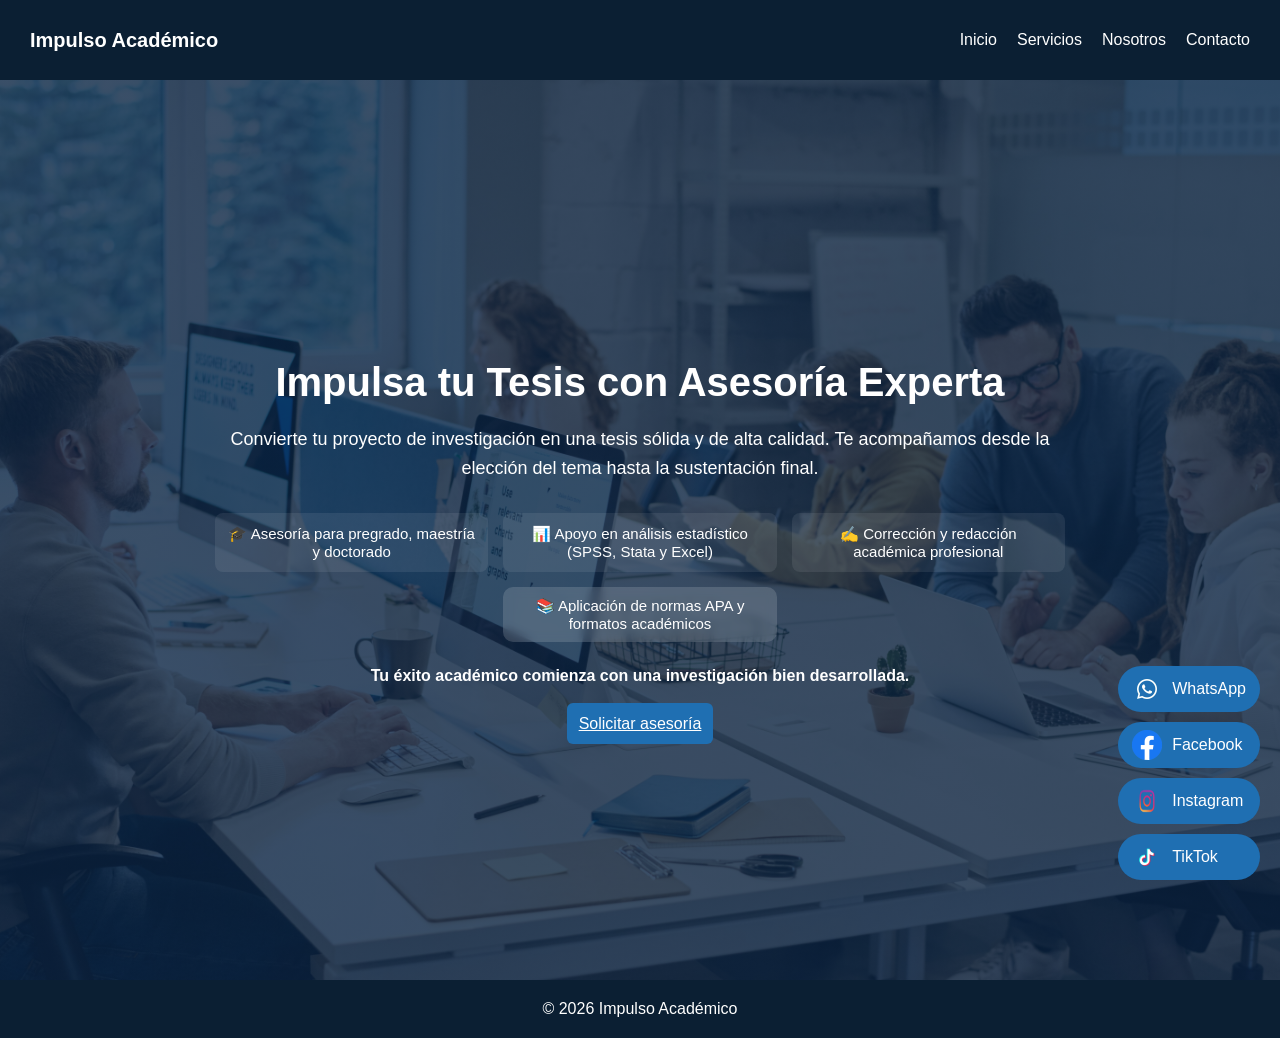
==== index.html @ d42a7072 "fg sd" ====
<!DOCTYPE html>
<html lang="es"><head>
<meta charset="UTF-8"><meta name="viewport" content="width=device-width, initial-scale=1.0">
<link rel="icon" type="image/x-icon" href="img/iconito.png">
<title>Impulso Académico</title>
<link rel="stylesheet" href="css/style.css"></head>
<body>

<header class="header">
  <div class="logo">Impulso Académico</div>
  <nav>
    <ul class="nav-links">
      <li><a href="index.html">Inicio</a></li>
      <li><a href="servicios.html">Servicios</a></li>
      <li><a href="nosotros.html">Nosotros</a></li>
      <li><a href="contacto.html">Contacto</a></li>
    </ul>
    <button class="hamburger" onclick="toggleMenu()">☰</button>
  </nav>
</header>

<!--<section class="hero-bg">
<div class="contenido">
  
<h1>Impulso Académico</h1>
<p>Asesoría académica profesional para pregrado y posgrado</p>
<a href="contacto.html" class="btn">Solicitar asesoría</a>
</div>
</section> -->
<section class="hero">

  <div class="hero-content">

    <h1>Impulsa tu Tesis con Asesoría Experta</h1>

    <p class="hero-sub">
      Convierte tu proyecto de investigación en una tesis sólida y de alta calidad.
      Te acompañamos desde la elección del tema hasta la sustentación final.
    </p>

    <div class="hero-beneficios">

      <div class="beneficio">
        🎓 Asesoría para pregrado, maestría y doctorado
      </div>

      <div class="beneficio">
        📊 Apoyo en análisis estadístico (SPSS, Stata y Excel)
      </div>

      <div class="beneficio">
        ✍️ Corrección y redacción académica profesional
      </div>

      <div class="beneficio beneficio-centro">
        📚 Aplicación de normas APA y formatos académicos
      </div>

    </div>

    <p class="hero-final">
      Tu éxito académico comienza con una investigación bien desarrollada.
    </p>
<div class="contenido"> 
    <a href="contacto.html" class="btn">Solicitar asesoría</a>

  </div>

</section>

<div class="social-float">
  <a href="https://wa.me/+51953697434">
    <img src="img/whasap.png"><span>WhatsApp</span>
  </a>
  <a href="https://www.facebook.com/profile.php?id=61586263905668">
    <img src="img/facebook1.png"><span>Facebook</span>
  </a>
  <a href="https://www.instagram.com/impulso_academico2026/">
    <img src="img/imstagram.png"><span>Instagram</span>
  </a>
  <a href="https://www.tiktok.com/@impulsoacademico00">
    <img src="img/titok.png"><span>TikTok</span>
  </a>
</div>
<footer class='footer'>© 2026 Impulso Académico</footer>
<script src="js/script.js"></script>
</body></html>
---- css/style.css ----
/*
*{box-sizing:border-box}
body{margin:0;font-family:Arial;background:#0E2A47;color:#fff}
.header{display:flex;justify-content:space-between;align-items:center;padding:15px;background:#0B1F33}
.nav-links{list-style:none;display:flex;gap:20px}
.nav-links a{color:#fff;text-decoration:none}
.hamburger{display:none;background:none;border:none;color:#fff;font-size:26px}
.hero-bg,.nosotros-bg,.contacto-bg{
min-height:100vh;
background-size:cover;
background-position:center;
display:flex;
align-items:center;
justify-content:center;
text-align:center;
padding:20px}
.hero-bg{background:linear-gradient(rgba(14,42,71,.78),
    rgba(14,42,71,.78)),
    url('../img/hero.jpg')}
.nosotros-bg{background:linear-gradient(rgba(11,31,51,.85),rgba(11,31,51,.85)),url('../img/nosotros.jpg')}
.contacto-bg{background:linear-gradient(rgba(14,42,71,.88),rgba(14,42,71,.88)),url('../img/contacto.jpg')}
.contenido{max-width:900px}
.btn{background:#1F6FB2;color:#fff;padding:12px 25px;border-radius:6px;text-decoration:none;border:none}
.section{padding:60px 20px;text-align:center}
.cards{display:flex;gap:20px;flex-wrap:wrap;justify-content:center}
.card{background:#0B1F33;border-radius:10px;overflow:hidden;width:300px}
.card img{width:100%}
.social-float{position:fixed;right:20px;bottom:20px;display:flex;flex-direction:column;gap:10px;z-index:999}
.social-float a{display:flex;align-items:center;gap:10px;background:#1F6FB2;padding:8px 14px;border-radius:30px;color:#fff;text-decoration:none}
.social-float img{width:32px;height:32px}
.footer{text-align:center;padding:20px;background:#0B1F33}
@media(max-width:768px){
.nav-links{display:none;flex-direction:column;background:#0B1F33;position:absolute;right:20px;top:70px;padding:15px}
.nav-links.active{display:flex}
.hamburger{display:block}}*/
*{box-sizing:border-box}
body{margin:0;font-family:Arial,Helvetica,sans-serif;background:#0E2A47;color:#fff}

.header{
  display:flex;
  justify-content:space-between;
  align-items:center;
  padding:15px 30px;
  background:#0B1F33
}
.logo{font-size:20px;font-weight:bold}
.nav-links{list-style:none;display:flex;gap:20px}
.nav-links a{color:#fff;text-decoration:none}
.hamburger{display:none;background:none;border:none;color:#fff;font-size:26px}

.hero-bg,.nosotros-bg,.contacto-bg{
  min-height:80vh;
  background-size:cover;
  background-position:center;
  display:flex;
  align-items:center;
  justify-content:center;
  text-align:center;
  padding:40px 20px
}
.hero-bg{
 min-height: 100vh;
  background:
    linear-gradient(rgba(14,42,71,.7),rgba(14,42,71,.7)),
    url("../img/hero.jpg") center/cover;
  display: flex;
  justify-content: center;
  align-items: center;
  color: white;
  text-align: center;
}
.nosotros-bg{
    min-height: 100vh;
  background:
  linear-gradient(rgba(11,31,51,.85),rgba(11,31,51,.85)),
  url('../img/nosotros.jpg') center/cover;
  display: flex;
  justify-content: center;
  align-items: center;
  color: white;
  text-align: center;

}
.contacto-bg{
    min-height: 100vh;
  background:
  linear-gradient(rgba(14,42,71,.88),rgba(14,42,71,.88)),
  url('../img/contacto.jpg') center/cover;
  display: flex;
  justify-content: center;
  align-items: center;
  color: white;
  text-align: center;
}

.container{max-width:900px;width:100%}
.section{
    padding:70px 20px;text-align:center;
     min-height: 100vh;
  padding: 80px 20px;
  background: linear-gradient(
      rgba(10, 35, 66, 0.85),
      rgba(10, 35, 66, 0.85)
    ),
    url("../img/servicios.jpg") center / cover no-repeat;
  text-align: center;
  color: #fff;
}
.intro{max-width:700px;margin:0 auto 40px}

.cards{
  display:flex;
  gap:25px;
  flex-wrap:wrap;
  justify-content:center
}
.card{
  background:#0B1F33;
  border-radius:12px;
  overflow:hidden;
  width:300px
}
.card img{width:100%;display:block}
.card h3{margin:15px}
.card p{margin:0 15px 20px}

.contact-form{
  max-width:420px;
  margin:30px auto 0;
  display:flex;
  flex-direction:column;
  gap:15px
}
.contact-form input,
.contact-form textarea{
  padding:12px;
  border-radius:6px;
  border:none
}

.btn{
  background:#1F6FB2;
  color:#fff;
  padding:12px;
  border:none;
  border-radius:6px;
  cursor:pointer
}

.social-float{
  position:fixed;
  right:20px;
  bottom:20px;
  display:flex;
  flex-direction:column;
  gap:10px;
  z-index:999
}
.social-float a{
  display:flex;
  align-items:center;
  gap:10px;
  background:#1F6FB2;
  padding:8px 14px;
  border-radius:30px;
  color:#fff;
  text-decoration:none
}
.social-float img{width:30px;height:30px}

.footer{
  text-align:center;
  padding:20px;
  background:#0B1F33
}

@media(max-width:768px){
  .nav-links{
    display:none;
    flex-direction:column;
    background:#0B1F33;
    position:absolute;
    right:20px;
    top:70px;
    padding:15px
  }
  .nav-links.active{display:flex}
  .hamburger{display:block}
}
/* HERO INICIO */

.hero{
min-height:100vh;

display:flex;
align-items:center;
justify-content:center;

padding:80px 20px;

background:
linear-gradient(rgba(10,35,66,0.80),rgba(10,35,66,0.80)),
url("../img/hero.jpg") center/cover no-repeat;

color:white;
text-align:center;
}

.hero-content{
max-width:850px;
}

.hero h1{
font-size:40px;
margin-bottom:20px;
}

.hero-sub{
font-size:18px;
margin-bottom:30px;
line-height:1.6;
}

.hero-beneficios{
display:grid;
grid-template-columns:repeat(auto-fit,minmax(250px,1fr));
gap:15px;
margin-bottom:25px;
}

.beneficio{
background:rgba(255,255,255,0.08);
padding:12px;
border-radius:8px;
font-size:15px;
}

.hero-final{
font-weight:600;
margin-bottom:30px;
}

.btn-hero{
background:#2aa7ff;
padding:12px 25px;
color:white;
text-decoration:none;
border-radius:6px;
font-weight:bold;
transition:0.3s;
}

.btn-hero:hover{
background:#1b86d1;
}
.beneficio-centro{
  grid-column: 2;
  background: rgba(255,255,255,0.15);
  padding: 10px 15px;
  border-radius: 10px;
  text-align: center;
  color: white;
  backdrop-filter: blur(5px);
}
.quienes{
  max-width: 700px;
  margin: auto;
  text-align: center;
  line-height: 1.6;
}
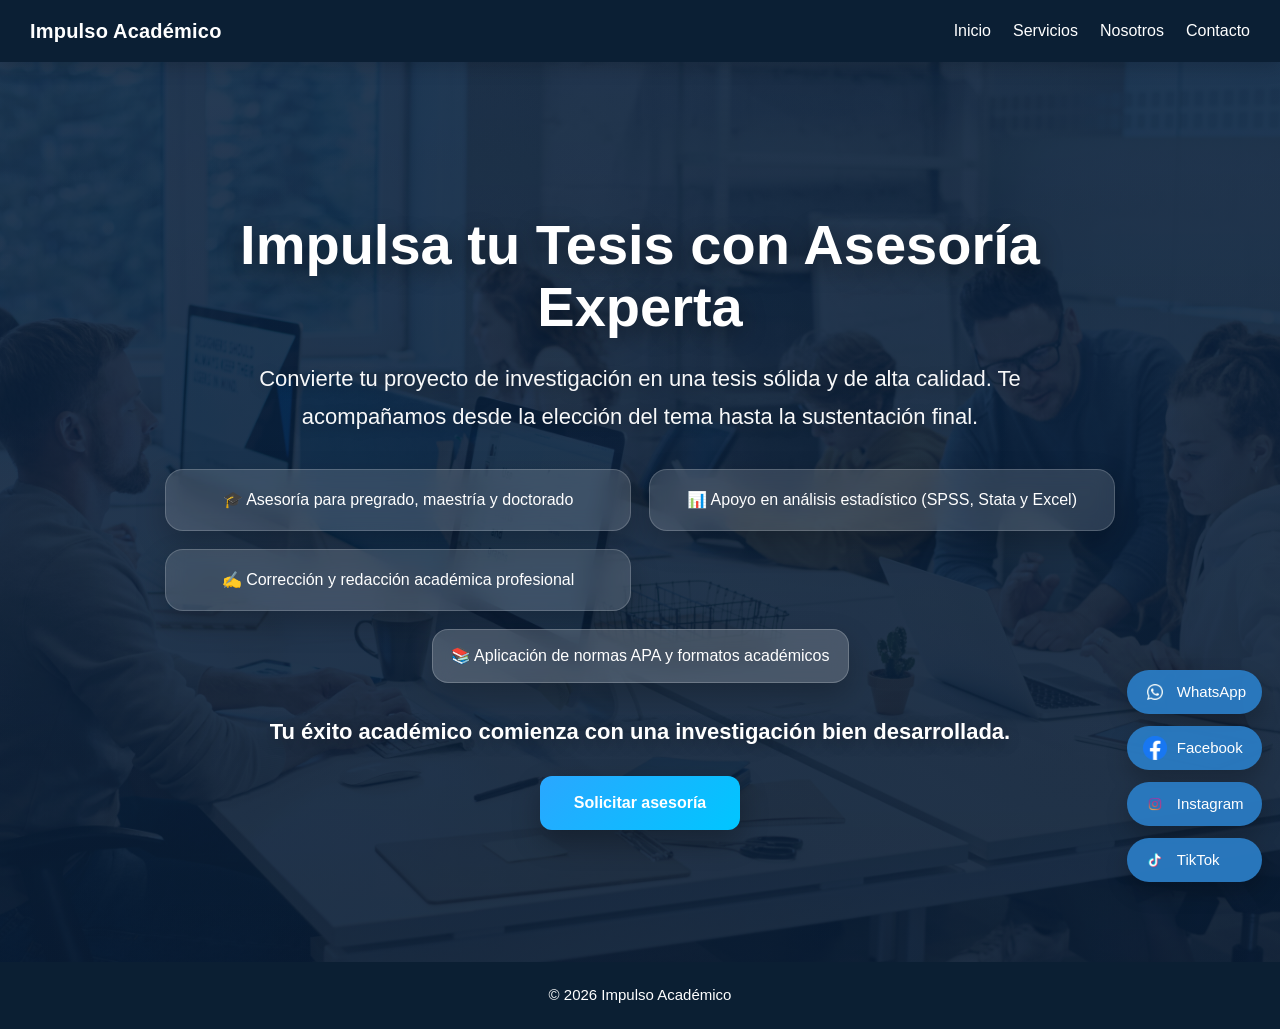
==== commit 25c53e28: "COORRECION CUARTA" ====
--- a/index.html
+++ b/index.html
@@ -1,87 +1,90 @@
 <!DOCTYPE html>
-<html lang="es"><head>
-<meta charset="UTF-8"><meta name="viewport" content="width=device-width, initial-scale=1.0">
-<link rel="icon" type="image/x-icon" href="img/iconito.png">
-<title>Impulso Académico</title>
-<link rel="stylesheet" href="css/style.css"></head>
+<html lang="es">
+<head>
+  <meta charset="UTF-8">
+  <meta name="viewport" content="width=device-width, initial-scale=1.0">
+  <link rel="icon" type="image/x-icon" href="img/iconito.png">
+  <title>Impulso Académico</title>
+  <link rel="stylesheet" href="css/style.css">
+</head>
 <body>
 
-<header class="header">
-  <div class="logo">Impulso Académico</div>
-  <nav>
-    <ul class="nav-links">
-      <li><a href="index.html">Inicio</a></li>
-      <li><a href="servicios.html">Servicios</a></li>
-      <li><a href="nosotros.html">Nosotros</a></li>
-      <li><a href="contacto.html">Contacto</a></li>
-    </ul>
-    <button class="hamburger" onclick="toggleMenu()">☰</button>
-  </nav>
-</header>
+  <header class="header">
+    <div class="logo">Impulso Académico</div>
+    <nav>
+      <ul class="nav-links">
+        <li><a href="index.html">Inicio</a></li>
+        <li><a href="servicios.html">Servicios</a></li>
+        <li><a href="nosotros.html">Nosotros</a></li>
+        <li><a href="contacto.html">Contacto</a></li>
+      </ul>
+      <button class="hamburger" onclick="toggleMenu()">☰</button>
+    </nav>
+  </header>
 
-<!--<section class="hero-bg">
-<div class="contenido">
-  
-<h1>Impulso Académico</h1>
-<p>Asesoría académica profesional para pregrado y posgrado</p>
-<a href="contacto.html" class="btn">Solicitar asesoría</a>
-</div>
-</section> -->
-<section class="hero">
+  <section class="hero">
+    <div class="hero-content">
 
-  <div class="hero-content">
+      <h1>Impulsa tu Tesis con Asesoría Experta</h1>
 
-    <h1>Impulsa tu Tesis con Asesoría Experta</h1>
+      <p class="hero-sub">
+        Convierte tu proyecto de investigación en una tesis sólida y de alta calidad.
+        Te acompañamos desde la elección del tema hasta la sustentación final.
+      </p>
 
-    <p class="hero-sub">
-      Convierte tu proyecto de investigación en una tesis sólida y de alta calidad.
-      Te acompañamos desde la elección del tema hasta la sustentación final.
-    </p>
+      <div class="hero-beneficios">
+        <div class="beneficio">
+          🎓 Asesoría para pregrado, maestría y doctorado
+        </div>
 
-    <div class="hero-beneficios">
+        <div class="beneficio">
+          📊 Apoyo en análisis estadístico (SPSS, Stata y Excel)
+        </div>
 
-      <div class="beneficio">
-        🎓 Asesoría para pregrado, maestría y doctorado
+        <div class="beneficio">
+          ✍️ Corrección y redacción académica profesional
+        </div>
+
+        <div class="beneficio beneficio-centro">
+          📚 Aplicación de normas APA y formatos académicos
+        </div>
       </div>
 
-      <div class="beneficio">
-        📊 Apoyo en análisis estadístico (SPSS, Stata y Excel)
-      </div>
+      <p class="hero-final">
+        Tu éxito académico comienza con una investigación bien desarrollada.
+      </p>
 
-      <div class="beneficio">
-        ✍️ Corrección y redacción académica profesional
-      </div>
-
-      <div class="beneficio beneficio-centro">
-        📚 Aplicación de normas APA y formatos académicos
-      </div>
+      <a href="contacto.html" class="btn-hero">Solicitar asesoría</a>
 
     </div>
+  </section>
 
-    <p class="hero-final">
-      Tu éxito académico comienza con una investigación bien desarrollada.
-    </p>
-<div class="contenido"> 
-    <a href="contacto.html" class="btn">Solicitar asesoría</a>
+  <div class="social-float">
+    <a href="https://wa.me/+51953697434" target="_blank">
+      <img src="img/whasap.png" alt="WhatsApp">
+      <span>WhatsApp</span>
+    </a>
 
+    <a href="https://www.facebook.com/profile.php?id=61586263905668" target="_blank">
+      <img src="img/facebook1.png" alt="Facebook">
+      <span>Facebook</span>
+    </a>
+
+    <a href="https://www.instagram.com/impulso_academico2026/" target="_blank">
+      <img src="img/imstagram.png" alt="Instagram">
+      <span>Instagram</span>
+    </a>
+
+    <a href="https://www.tiktok.com/@impulsoacademico00" target="_blank">
+      <img src="img/titok.png" alt="TikTok">
+      <span>TikTok</span>
+    </a>
   </div>
 
-</section>
+  <footer class="footer">
+    © 2026 Impulso Académico
+  </footer>
 
-<div class="social-float">
-  <a href="https://wa.me/+51953697434">
-    <img src="img/whasap.png"><span>WhatsApp</span>
-  </a>
-  <a href="https://www.facebook.com/profile.php?id=61586263905668">
-    <img src="img/facebook1.png"><span>Facebook</span>
-  </a>
-  <a href="https://www.instagram.com/impulso_academico2026/">
-    <img src="img/imstagram.png"><span>Instagram</span>
-  </a>
-  <a href="https://www.tiktok.com/@impulsoacademico00">
-    <img src="img/titok.png"><span>TikTok</span>
-  </a>
-</div>
-<footer class='footer'>© 2026 Impulso Académico</footer>
-<script src="js/script.js"></script>
-</body></html>+  <script src="js/script.js"></script>
+</body>
+</html>
--- a/css/style.css
+++ b/css/style.css
@@ -1,270 +1,523 @@
-/*
-*{box-sizing:border-box}
-body{margin:0;font-family:Arial;background:#0E2A47;color:#fff}
-.header{display:flex;justify-content:space-between;align-items:center;padding:15px;background:#0B1F33}
-.nav-links{list-style:none;display:flex;gap:20px}
-.nav-links a{color:#fff;text-decoration:none}
-.hamburger{display:none;background:none;border:none;color:#fff;font-size:26px}
-.hero-bg,.nosotros-bg,.contacto-bg{
-min-height:100vh;
-background-size:cover;
-background-position:center;
-display:flex;
-align-items:center;
-justify-content:center;
-text-align:center;
-padding:20px}
-.hero-bg{background:linear-gradient(rgba(14,42,71,.78),
-    rgba(14,42,71,.78)),
-    url('../img/hero.jpg')}
-.nosotros-bg{background:linear-gradient(rgba(11,31,51,.85),rgba(11,31,51,.85)),url('../img/nosotros.jpg')}
-.contacto-bg{background:linear-gradient(rgba(14,42,71,.88),rgba(14,42,71,.88)),url('../img/contacto.jpg')}
-.contenido{max-width:900px}
-.btn{background:#1F6FB2;color:#fff;padding:12px 25px;border-radius:6px;text-decoration:none;border:none}
-.section{padding:60px 20px;text-align:center}
-.cards{display:flex;gap:20px;flex-wrap:wrap;justify-content:center}
-.card{background:#0B1F33;border-radius:10px;overflow:hidden;width:300px}
-.card img{width:100%}
-.social-float{position:fixed;right:20px;bottom:20px;display:flex;flex-direction:column;gap:10px;z-index:999}
-.social-float a{display:flex;align-items:center;gap:10px;background:#1F6FB2;padding:8px 14px;border-radius:30px;color:#fff;text-decoration:none}
-.social-float img{width:32px;height:32px}
-.footer{text-align:center;padding:20px;background:#0B1F33}
-@media(max-width:768px){
-.nav-links{display:none;flex-direction:column;background:#0B1F33;position:absolute;right:20px;top:70px;padding:15px}
-.nav-links.active{display:flex}
-.hamburger{display:block}}*/
-*{box-sizing:border-box}
-body{margin:0;font-family:Arial,Helvetica,sans-serif;background:#0E2A47;color:#fff}
-
+*{
+  box-sizing:border-box;
+}
+
+html{
+  scroll-behavior:smooth;
+}
+
+body{
+  margin:0;
+  font-family:Arial, Helvetica, sans-serif;
+  background:#0E2A47;
+  color:#fff;
+  line-height:1.5;
+}
+
+/* ===== HEADER ===== */
 .header{
   display:flex;
   justify-content:space-between;
   align-items:center;
-  padding:15px 30px;
-  background:#0B1F33
-}
-.logo{font-size:20px;font-weight:bold}
-.nav-links{list-style:none;display:flex;gap:20px}
-.nav-links a{color:#fff;text-decoration:none}
-.hamburger{display:none;background:none;border:none;color:#fff;font-size:26px}
-
-.hero-bg,.nosotros-bg,.contacto-bg{
-  min-height:80vh;
-  background-size:cover;
-  background-position:center;
+  padding:16px 30px;
+  background:rgba(11,31,51,0.92);
+  backdrop-filter:blur(8px);
+  -webkit-backdrop-filter:blur(8px);
+  position:sticky;
+  top:0;
+  z-index:1000;
+  box-shadow:0 4px 18px rgba(0,0,0,0.18);
+}
+
+.logo{
+  font-size:20px;
+  font-weight:700;
+  letter-spacing:0.2px;
+}
+
+.nav-links{
+  list-style:none;
+  display:flex;
+  gap:22px;
+  margin:0;
+  padding:0;
+}
+
+.nav-links a{
+  color:#fff;
+  text-decoration:none;
+  font-weight:500;
+  transition:opacity 0.25s ease;
+}
+
+.nav-links a:hover{
+  opacity:0.8;
+}
+
+.hamburger{
+  display:none;
+  background:none;
+  border:none;
+  color:#fff;
+  font-size:30px;
+  cursor:pointer;
+}
+
+/* ===== CONTENEDORES ===== */
+.container{
+  max-width:1100px;
+  width:100%;
+  margin:0 auto;
+}
+
+.section{
+  padding:80px 20px;
+  text-align:center;
+}
+
+.intro{
+  max-width:760px;
+  margin:0 auto 40px;
+  line-height:1.7;
+  font-size:17px;
+  opacity:0.95;
+}
+
+/* ===== HERO ===== */
+.hero{
+  min-height:100vh;
   display:flex;
   align-items:center;
   justify-content:center;
-  text-align:center;
-  padding:40px 20px
-}
-.hero-bg{
- min-height: 100vh;
+  padding:110px 20px 90px;
   background:
-    linear-gradient(rgba(14,42,71,.7),rgba(14,42,71,.7)),
-    url("../img/hero.jpg") center/cover;
-  display: flex;
-  justify-content: center;
-  align-items: center;
-  color: white;
-  text-align: center;
-}
+    linear-gradient(rgba(10,35,66,0.88), rgba(10,35,66,0.88)),
+    url("../img/hero.jpg") center/cover no-repeat;
+  color:#fff;
+  text-align:center;
+  position:relative;
+  overflow:hidden;
+}
+
+.hero::before{
+  content:"";
+  position:absolute;
+  inset:0;
+  background:linear-gradient(to top, rgba(0,0,0,0.18), rgba(0,0,0,0.05));
+  pointer-events:none;
+}
+
+.hero-content{
+  position:relative;
+  z-index:2;
+  max-width:950px;
+  width:100%;
+  margin:0 auto;
+}
+
+.hero h1{
+  font-size:56px;
+  line-height:1.1;
+  margin:0 0 22px;
+  font-weight:800;
+  text-shadow:0 6px 24px rgba(0,0,0,0.45);
+  animation:fadeUp 0.8s ease;
+}
+
+.hero-sub{
+  font-size:22px;
+  line-height:1.75;
+  max-width:860px;
+  margin:0 auto 32px;
+  opacity:0.97;
+  text-shadow:0 3px 16px rgba(0,0,0,0.35);
+  animation:fadeUp 1s ease;
+}
+
+.hero-beneficios{
+  display:grid;
+  grid-template-columns:repeat(2, minmax(260px, 1fr));
+  gap:18px;
+  margin:30px 0;
+}
+
+.beneficio{
+  background:rgba(255,255,255,0.14);
+  border:1px solid rgba(255,255,255,0.18);
+  backdrop-filter:blur(10px);
+  -webkit-backdrop-filter:blur(10px);
+  border-radius:18px;
+  padding:18px 20px;
+  font-size:16px;
+  line-height:1.5;
+  box-shadow:0 12px 30px rgba(0,0,0,0.22);
+  transition:all 0.3s ease;
+  animation:fadeUp 1.1s ease;
+}
+
+.beneficio:hover{
+  transform:translateY(-4px);
+  background:rgba(255,255,255,0.2);
+  box-shadow:0 18px 36px rgba(0,0,0,0.28);
+}
+
+.beneficio-centro{
+  grid-column:1 / -1;
+  max-width:450px;
+  margin:0 auto;
+  background:rgba(255,255,255,0.18);
+  border:1px solid rgba(255,255,255,0.2);
+  padding:14px 18px;
+  border-radius:16px;
+  text-align:center;
+  backdrop-filter:blur(10px);
+  -webkit-backdrop-filter:blur(10px);
+}
+
+.hero-final{
+  font-size:22px;
+  font-weight:700;
+  margin:32px 0 28px;
+  line-height:1.5;
+  text-shadow:0 3px 16px rgba(0,0,0,0.35);
+  animation:fadeUp 1.2s ease;
+}
+
+.btn-hero,
+.btn{
+  display:inline-block;
+  background:linear-gradient(135deg, #2aa7ff, #00c6ff);
+  color:#fff;
+  padding:15px 34px;
+  border:none;
+  border-radius:12px;
+  text-decoration:none;
+  font-weight:700;
+  font-size:16px;
+  transition:all 0.3s ease;
+  cursor:pointer;
+  box-shadow:0 12px 28px rgba(0,0,0,0.28);
+}
+
+.btn-hero:hover,
+.btn:hover{
+  transform:translateY(-3px) scale(1.04);
+  box-shadow:0 18px 38px rgba(0,0,0,0.35);
+  background:linear-gradient(135deg, #1898ef, #00b4e8);
+}
+
+.btn-hero{
+  white-space:nowrap;
+}
+
+/* ===== SECCIONES CON FONDO ===== */
 .nosotros-bg{
-    min-height: 100vh;
+  min-height:100vh;
+  display:flex;
+  align-items:center;
+  justify-content:center;
+  text-align:center;
+  padding:80px 20px;
+  color:#fff;
   background:
-  linear-gradient(rgba(11,31,51,.85),rgba(11,31,51,.85)),
-  url('../img/nosotros.jpg') center/cover;
-  display: flex;
-  justify-content: center;
-  align-items: center;
-  color: white;
-  text-align: center;
-
-}
+    linear-gradient(rgba(11,31,51,.84), rgba(11,31,51,.84)),
+    url("../img/nosotros.jpg") center/cover no-repeat;
+}
+
 .contacto-bg{
-    min-height: 100vh;
+  min-height:100vh;
+  display:flex;
+  align-items:center;
+  justify-content:center;
+  text-align:center;
+  padding:80px 20px;
+  color:#fff;
   background:
-  linear-gradient(rgba(14,42,71,.88),rgba(14,42,71,.88)),
-  url('../img/contacto.jpg') center/cover;
-  display: flex;
-  justify-content: center;
-  align-items: center;
-  color: white;
-  text-align: center;
-}
-
-.container{max-width:900px;width:100%}
-.section{
-    padding:70px 20px;text-align:center;
-     min-height: 100vh;
-  padding: 80px 20px;
-  background: linear-gradient(
-      rgba(10, 35, 66, 0.85),
-      rgba(10, 35, 66, 0.85)
-    ),
-    url("../img/servicios.jpg") center / cover no-repeat;
-  text-align: center;
-  color: #fff;
-}
-.intro{max-width:700px;margin:0 auto 40px}
-
+    linear-gradient(rgba(14,42,71,.88), rgba(14,42,71,.88)),
+    url("../img/contacto.jpg") center/cover no-repeat;
+}
+
+/* ===== SERVICIOS CON FONDO ===== */
+.services-section{
+  min-height:100vh;
+  padding:80px 20px;
+  text-align:center;
+  color:#fff;
+  background:
+    linear-gradient(rgba(10,35,66,0.85), rgba(10,35,66,0.85)),
+    url("../img/servicios.jpg") center/cover no-repeat;
+}
+
+/* ===== CARDS ===== */
 .cards{
   display:flex;
   gap:25px;
   flex-wrap:wrap;
-  justify-content:center
-}
+  justify-content:center;
+}
+
 .card{
-  background:#0B1F33;
-  border-radius:12px;
+  background:rgba(11,31,51,0.95);
+  border-radius:16px;
   overflow:hidden;
-  width:300px
-}
-.card img{width:100%;display:block}
-.card h3{margin:15px}
-.card p{margin:0 15px 20px}
-
+  width:300px;
+  box-shadow:0 10px 26px rgba(0,0,0,0.22);
+  transition:transform 0.28s ease, box-shadow 0.28s ease;
+}
+
+.card:hover{
+  transform:translateY(-6px);
+  box-shadow:0 16px 30px rgba(0,0,0,0.24);
+}
+
+.card img{
+  width:100%;
+  height:200px;
+  object-fit:cover;
+  display:block;
+}
+
+.card h3{
+  margin:18px 15px 10px;
+  font-size:20px;
+}
+
+.card p{
+  margin:0 15px 22px;
+  line-height:1.55;
+  opacity:0.95;
+}
+
+/* ===== QUIÉNES SOMOS ===== */
+.quienes{
+  max-width:760px;
+  margin:auto;
+  text-align:center;
+  line-height:1.8;
+  font-size:17px;
+}
+
+/* ===== FORMULARIO ===== */
 .contact-form{
-  max-width:420px;
+  max-width:460px;
+  width:100%;
   margin:30px auto 0;
   display:flex;
   flex-direction:column;
-  gap:15px
-}
+  gap:15px;
+}
+
 .contact-form input,
 .contact-form textarea{
-  padding:12px;
-  border-radius:6px;
-  border:none
-}
-
-.btn{
-  background:#1F6FB2;
-  color:#fff;
-  padding:12px;
+  width:100%;
+  padding:14px;
+  border-radius:10px;
   border:none;
-  border-radius:6px;
-  cursor:pointer
-}
-
+  outline:none;
+  font-size:15px;
+  background:#fff;
+  color:#222;
+}
+
+.contact-form textarea{
+  min-height:130px;
+  resize:vertical;
+}
+
+.contact-form input::placeholder,
+.contact-form textarea::placeholder{
+  color:#666;
+}
+
+/* ===== REDES FLOTANTES ===== */
 .social-float{
   position:fixed;
-  right:20px;
-  bottom:20px;
+  right:18px;
+  bottom:18px;
   display:flex;
   flex-direction:column;
-  gap:10px;
-  z-index:999
-}
+  gap:12px;
+  z-index:999;
+}
+
 .social-float a{
   display:flex;
   align-items:center;
   gap:10px;
-  background:#1F6FB2;
-  padding:8px 14px;
-  border-radius:30px;
-  color:#fff;
-  text-decoration:none
-}
-.social-float img{width:30px;height:30px}
-
+  background:rgba(42,122,193,0.96);
+  padding:10px 16px;
+  border-radius:999px;
+  color:#fff;
+  text-decoration:none;
+  box-shadow:0 10px 22px rgba(0,0,0,0.22);
+  font-size:15px;
+  font-weight:500;
+  transition:transform 0.25s ease, background 0.25s ease;
+}
+
+.social-float a:hover{
+  transform:translateY(-2px);
+  background:#2175bb;
+}
+
+.social-float img{
+  width:24px;
+  height:24px;
+  object-fit:contain;
+  display:block;
+  flex-shrink:0;
+}
+
+/* ===== FOOTER ===== */
 .footer{
   text-align:center;
-  padding:20px;
-  background:#0B1F33
-}
-
-@media(max-width:768px){
+  padding:22px 20px;
+  background:#0B1F33;
+  font-size:15px;
+}
+
+/* ===== ANIMACIÓN ===== */
+@keyframes fadeUp{
+  from{
+    opacity:0;
+    transform:translateY(20px);
+  }
+  to{
+    opacity:1;
+    transform:translateY(0);
+  }
+}
+
+/* ===== TABLET ===== */
+@media (max-width: 992px){
+  .hero h1{
+    font-size:42px;
+  }
+
+  .hero-sub{
+    font-size:18px;
+  }
+
+  .hero-final{
+    font-size:18px;
+  }
+}
+
+/* ===== MÓVIL ===== */
+@media (max-width: 768px){
+
+  .header{
+    padding:15px 18px;
+  }
+
+  .logo{
+    font-size:18px;
+  }
+
   .nav-links{
     display:none;
     flex-direction:column;
     background:#0B1F33;
     position:absolute;
-    right:20px;
+    right:15px;
     top:70px;
-    padding:15px
-  }
-  .nav-links.active{display:flex}
-  .hamburger{display:block}
-}
-/* HERO INICIO */
-
-.hero{
-min-height:100vh;
-
-display:flex;
-align-items:center;
-justify-content:center;
-
-padding:80px 20px;
-
-background:
-linear-gradient(rgba(10,35,66,0.80),rgba(10,35,66,0.80)),
-url("../img/hero.jpg") center/cover no-repeat;
-
-color:white;
-text-align:center;
-}
-
-.hero-content{
-max-width:850px;
-}
-
-.hero h1{
-font-size:40px;
-margin-bottom:20px;
-}
-
-.hero-sub{
-font-size:18px;
-margin-bottom:30px;
-line-height:1.6;
-}
-
-.hero-beneficios{
-display:grid;
-grid-template-columns:repeat(auto-fit,minmax(250px,1fr));
-gap:15px;
-margin-bottom:25px;
-}
-
-.beneficio{
-background:rgba(255,255,255,0.08);
-padding:12px;
-border-radius:8px;
-font-size:15px;
-}
-
-.hero-final{
-font-weight:600;
-margin-bottom:30px;
-}
-
-.btn-hero{
-background:#2aa7ff;
-padding:12px 25px;
-color:white;
-text-decoration:none;
-border-radius:6px;
-font-weight:bold;
-transition:0.3s;
-}
-
-.btn-hero:hover{
-background:#1b86d1;
-}
-.beneficio-centro{
-  grid-column: 2;
-  background: rgba(255,255,255,0.15);
-  padding: 10px 15px;
-  border-radius: 10px;
-  text-align: center;
-  color: white;
-  backdrop-filter: blur(5px);
-}
-.quienes{
-  max-width: 700px;
-  margin: auto;
-  text-align: center;
-  line-height: 1.6;
-} 
+    padding:15px;
+    border-radius:12px;
+    box-shadow:0 14px 28px rgba(0,0,0,0.25);
+  }
+
+  .nav-links.active{
+    display:flex;
+  }
+
+  .hamburger{
+    display:block;
+  }
+
+  .hero{
+    min-height:auto;
+    padding:100px 18px 140px;
+  }
+
+  .hero h1{
+    font-size:34px;
+    line-height:1.18;
+    margin-bottom:18px;
+  }
+
+  .hero-sub{
+    font-size:16px;
+    line-height:1.7;
+    margin-bottom:24px;
+  }
+
+  .hero-beneficios{
+    grid-template-columns:1fr;
+    gap:14px;
+    margin:22px 0 26px;
+  }
+
+  .beneficio{
+    font-size:15px;
+    padding:15px;
+    text-align:left;
+  }
+
+  .beneficio-centro{
+    grid-column:auto;
+    max-width:100%;
+  }
+
+  .hero-final{
+    font-size:17px;
+    margin:22px 0 24px;
+  }
+
+  .btn-hero,
+  .btn{
+    font-size:15px;
+    padding:13px 24px;
+  }
+
+  .cards{
+    gap:18px;
+  }
+
+  .card{
+    width:100%;
+    max-width:340px;
+  }
+
+  /* Redes más limpias en móvil */
+  .social-float{
+    right:10px;
+    bottom:12px;
+    gap:8px;
+  }
+
+  .social-float a{
+    width:48px;
+    height:48px;
+    border-radius:50%;
+    justify-content:center;
+    padding:0;
+  }
+
+  .social-float a span{
+    display:none;
+  }
+
+  .social-float img{
+    width:22px;
+    height:22px;
+  }
+
+  .contact-form{
+    max-width:100%;
+  }
+
+  .section,
+  .services-section{
+    padding:65px 18px;
+  }
+}
